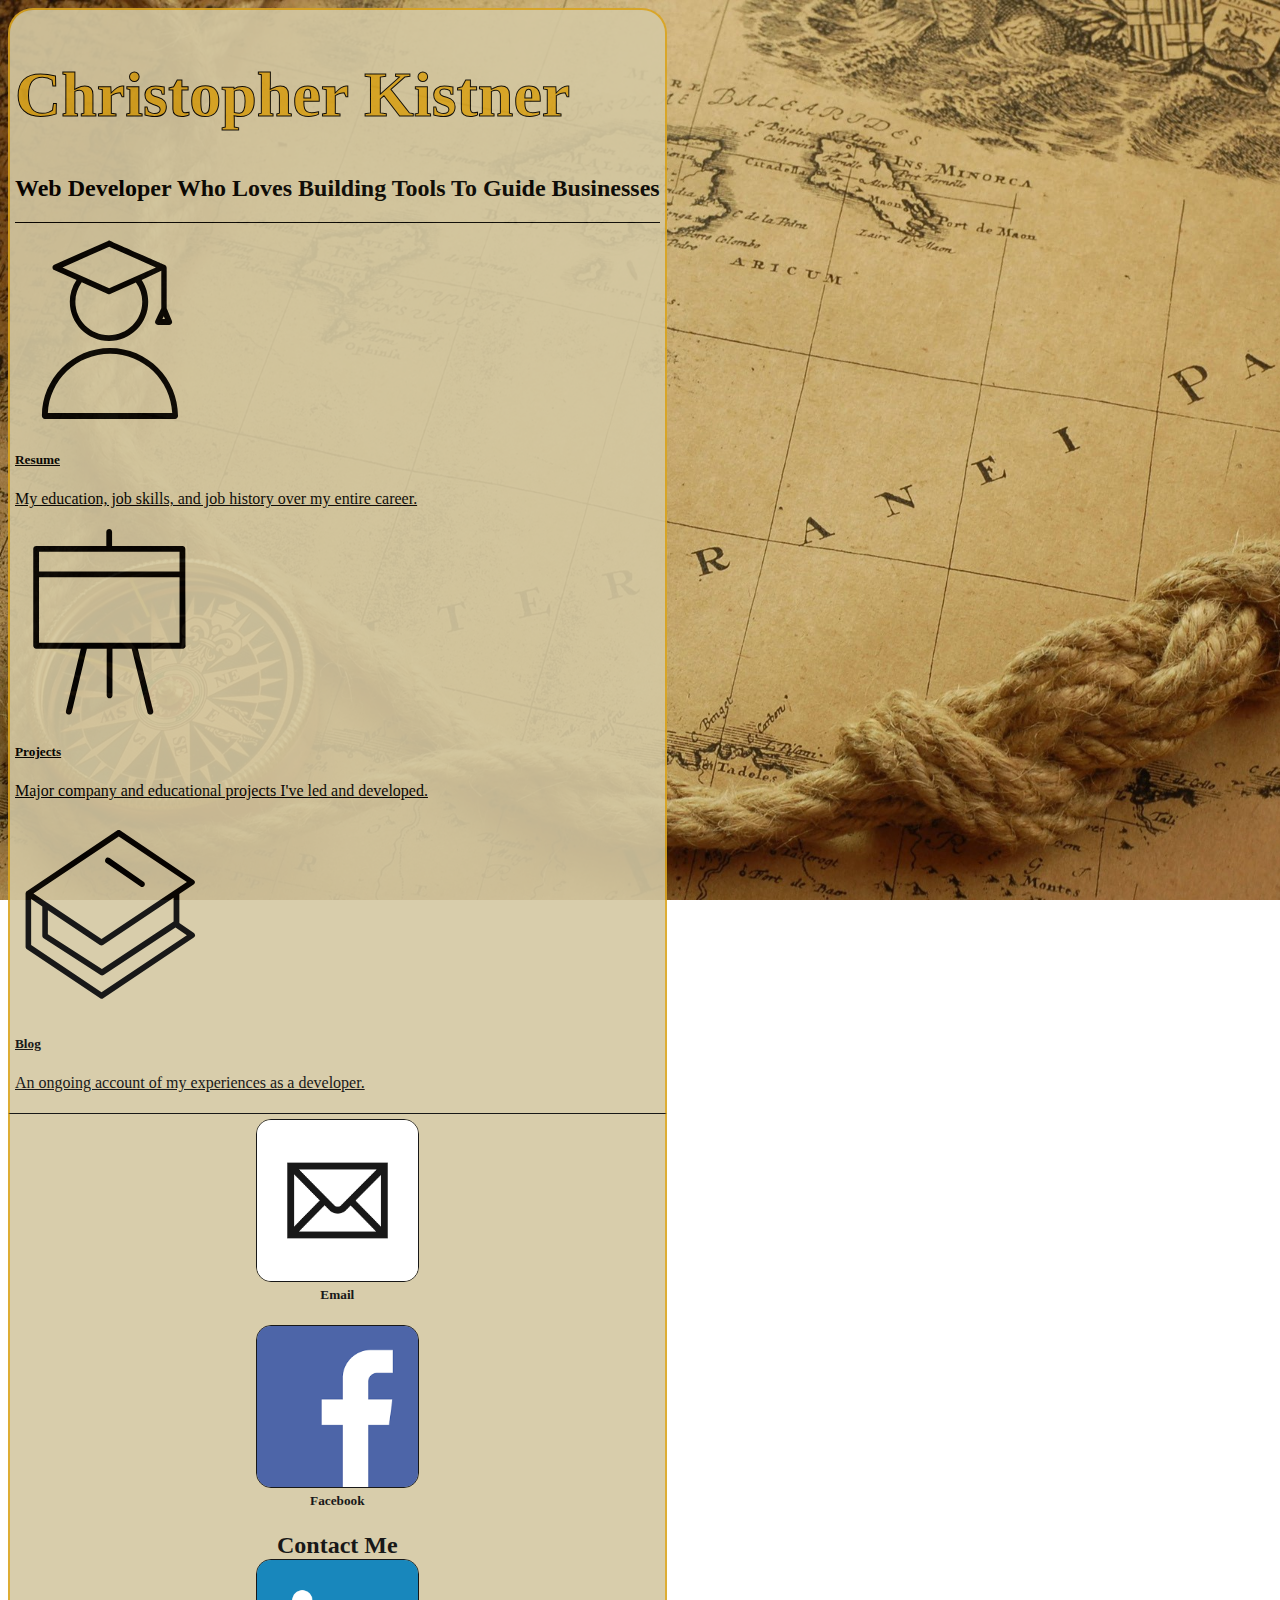
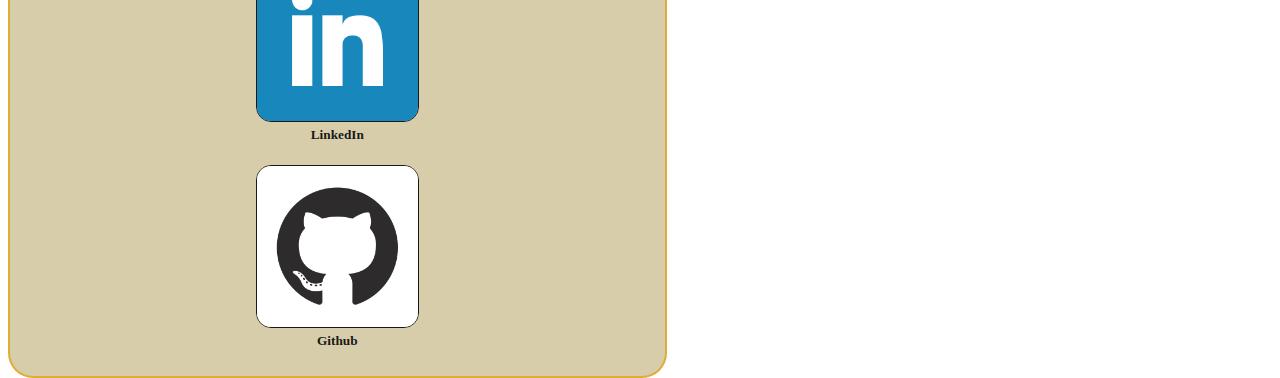
==== index.html @ 2a0204a5 "recommit of repo to fix issue of missing image files." ====
<!DOCTYPE html>
<html class="homepage">
<head>
    <meta charset="utf-8" />
    <meta http-equiv="X-UA-Compatible" content="IE=edge">
    <title>Chris Kistner Portfolio Site</title>
    <meta name="viewport" content="width=device-width, initial-scale=1">
    <meta name="Chris Kistner Porfolio Site" content="Web Developer and Marketing Professional site with resume and project history.">
    <link rel="stylesheet" type="text/css" media="screen" href="style-mods.css" />
    <link rel="stylesheet" href="https://stackpath.bootstrapcdn.com/bootstrap/4.1.3/css/bootstrap.min.css" integrity="sha384-MCw98/SFnGE8fJT3GXwEOngsV7Zt27NXFoaoApmYm81iuXoPkFOJwJ8ERdknLPMO" crossorigin="anonymous">
    <script src="https://code.jquery.com/jquery-3.3.1.slim.min.js" integrity="sha384-q8i/X+965DzO0rT7abK41JStQIAqVgRVzpbzo5smXKp4YfRvH+8abtTE1Pi6jizo" crossorigin="anonymous"></script>
<script src="https://cdnjs.cloudflare.com/ajax/libs/popper.js/1.14.3/umd/popper.min.js" integrity="sha384-ZMP7rVo3mIykV+2+9J3UJ46jBk0WLaUAdn689aCwoqbBJiSnjAK/l8WvCWPIPm49" crossorigin="anonymous"></script>
<script src="https://stackpath.bootstrapcdn.com/bootstrap/4.1.3/js/bootstrap.min.js" integrity="sha384-ChfqqxuZUCnJSK3+MXmPNIyE6ZbWh2IMqE241rYiqJxyMiZ6OW/JmZQ5stwEULTy" crossorigin="anonymous"></script>
</head>
<body class='homepage'>
    <main class="container homepage flex">
        <div class="row align-items-center homepage justify-content-center">
          <div class="col">
            <div class="row">
              <div class="col pagebar contentbordertop">
                <header>
                  <h1 class="homeName">Christopher Kistner</h1>
                  <h2 >Web Developer Who Loves Building Tools To Guide Businesses</h2>
        </header>
        </div>
        </div>
        <div class="row justify-content-center pagebar contentborderCenter">
          <div class="col-sm">
            <a href="/index2.html"><div class="card cardmargins bg-light border-secondary mb-3 w-75">
              <img class="icons" src="images/3586376 - book education learning teacher.svg" alt="Card image cap">
              <div class="card-body">
                <h5 class="card-title text-center">Resume</h5>
                <p class="card-text text-center">My education, job skills, and job history over my entire career.</p>
              </div>
            </div></a>
          </div>
          <div class="col-sm">
            <a href="/index3.html"><div class="card cardmargins bg-light border-secondary mb-3 w-75">
              <img class="icons" src="images/3586368 - analytics business graph finance flipchart.svg" alt="Card image cap">
              <div class="card-body">
                <h5 class="card-title text-center">Projects</h5>
                <p class="card-text text-center">Major company and educational projects I've led and developed.</p>
              </div>
            </div>
          </a>
          </div>
          <div class="col-sm">
            <a href="/index4.html"><div class="card cardmargins bg-light border-secondary mb-3 w-75" >
              <img class="icons" src="images/3586373 - book education learning school.svg" alt="Card image cap">
              <div class="card-body text-center">
                <h5 class="card-title text-center">Blog</h5>
                <p class="card-text">An ongoing account of my experiences as a developer.</p>
              </div>
            </div>
            </a>
          </div>
        </div>
        <div class="row justify-content-around pagebar contentborderBottom">
          <div class='col-sm cardmargins'>
              <a href="mailto:chris.kistner0@gmail.com"><img class="contactIcons" src="images/email.png" alt="Card image cap"></a>
              <h5 class='tags'>Email</h5>
          </div>
          <div class="col-sm">
              <a href='https://www.facebook.com/christopher.kistner1' target="_blank"><img class="contactIcons" src="images/facebook.png" alt="Card image cap"></a>
              <h5 class='tags'>Facebook</h5>
          </div>
          <div class="col-sm tagTitle">
              <h2 class='tags tagTitle'>Contact Me</h2>
            </div>
            <div class="col-sm">
                <a href="https://www.linkedin.com/in/chris-kistner-10218a5/" target="_blank"><img class="contactIcons" src="images/linkedin.png" alt="Card image cap"></a>
                <h5 class='tags'>LinkedIn</h5></a>
              </div>
              <div class="col-sm">
                  <a href='https://github.com/chriskistner' target="_blank"><img class="contactIcons" src="images/github.png" alt="Card image cap"></a>
                  <h5 class='tags'>Github</h5>
                </div>
          
        </div>
        </div>
      </div>
    </main>
  </body>
</html>
---- style-mods.css ----
body {
    background: url(images/ws_Old_Map_1920x1200.jpg) no-repeat center center fixed; 
    -webkit-background-size: cover;
    -moz-background-size: cover;
    -o-background-size: cover;
    background-size: cover;
    opacity: 0.9;
}
header{
    border-bottom: 1px solid black;
}

footer {
    border-top: 1px solid black;
    width: 100%;
    padding: 5px;
}
a {
    color: black !important;
}

h1, h2, h3, h4, h5, p {
    font-family: 'Trocchi', serif !important;
}

nav {
    background-color: #d4c8a2;
}

.homepage {
    height: 100vh;
}

.flex {
    display:flex;
}
.icons {
    margin-right: auto;
    margin-left: auto;
    height: 15%;
    width:30%;

}
.contactIcons{
    display: block;
    margin-right:auto;
    margin-left: auto;
    width: 25%;
    border-radius: 15px;
    border: 1px solid black;
}

.homeName {
    color: #DAA520;
    -webkit-text-stroke-width: 1px;
    -webkit-text-stroke-color: black;
    font-size: 4em;
}

.pagebar {
    background-color: #d4c8a2;
    padding: 5px;
}

.contentbordertop {
    border-top: 2px solid #DAA520;
    border-right: 2px solid #DAA520;
    border-left: 2px solid #DAA520;
    border-top-right-radius: 25px;
    border-top-left-radius: 25px;
}

.contentborderBottom {
    border-bottom-right-radius: 25px;
    border-bottom-left-radius: 25px;
    border-bottom: 2px solid #DAA520;
    border-right: 2px solid #DAA520;
    border-left: 2px solid #DAA520;
    border-top: 1px solid black;
}

.contentborderCenter {
    border-right: 2px solid #DAA520;
    border-left: 2px solid #DAA520;
}

.cardmargins{
    margin:auto;
}

.tags{
    text-align: center;
    margin-top: 5px;
}

.tagTitle{
    margin-top: auto;
    margin-bottom: auto;
}
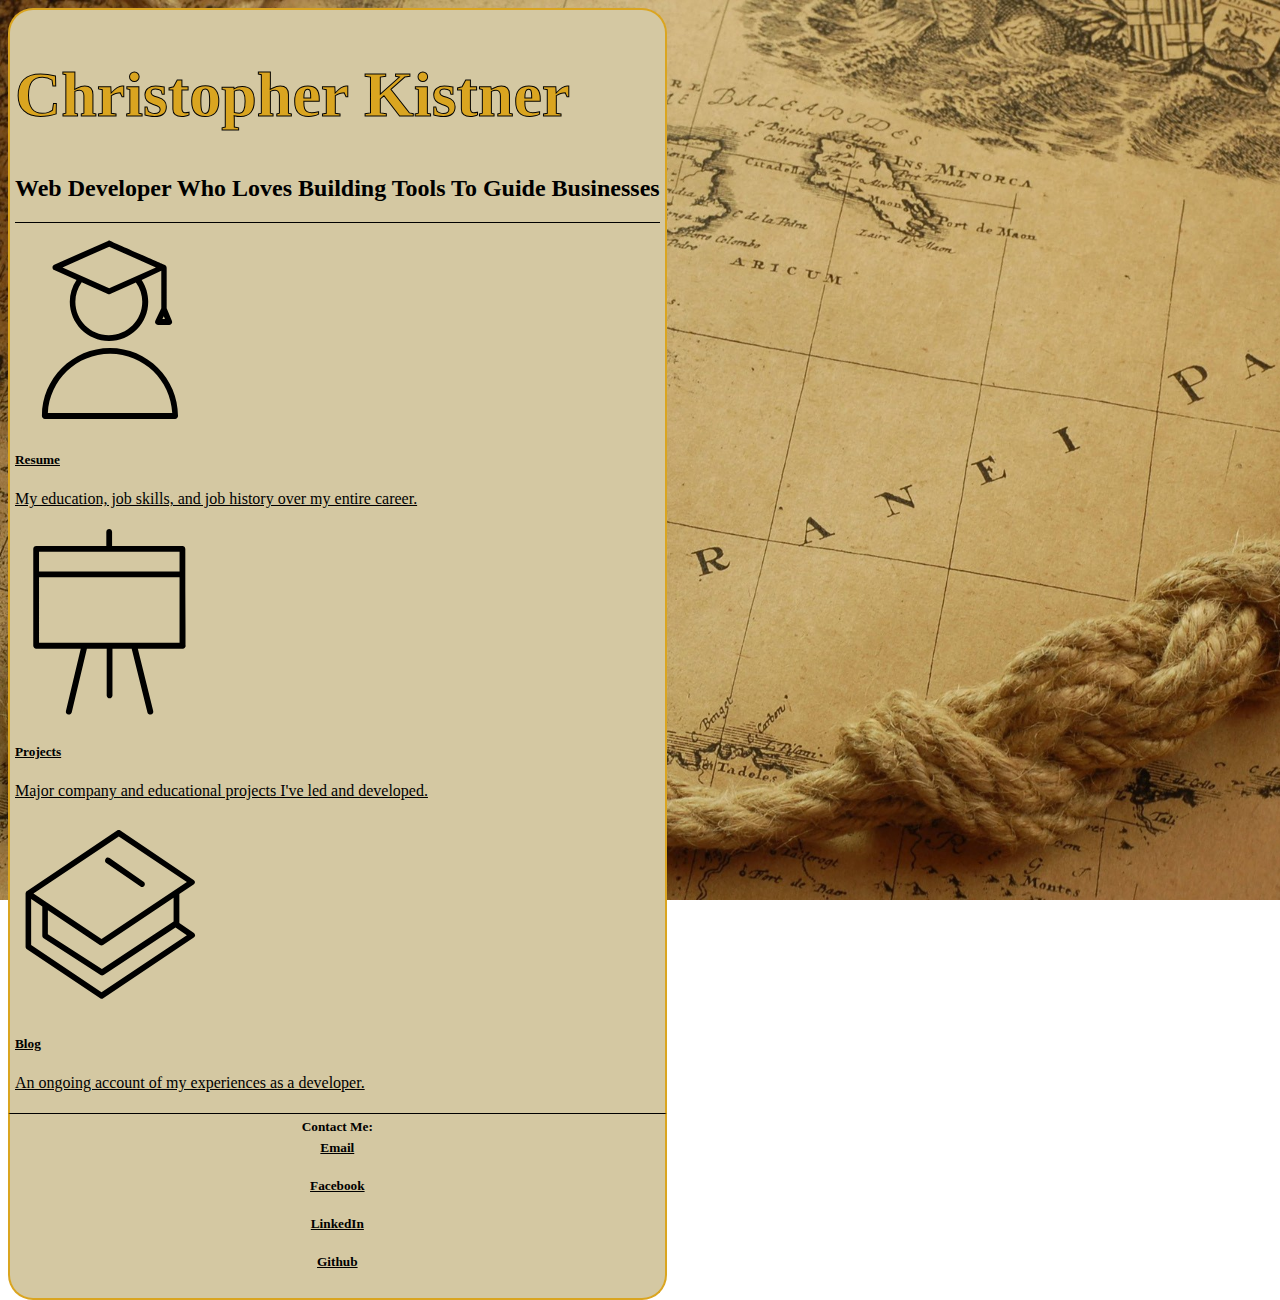
==== commit aaf66043: "reworked footer links and added vertical margins to the overall body containers" ====
--- a/index.html
+++ b/index.html
@@ -55,30 +55,27 @@
             </a>
           </div>
         </div>
+
         <div class="row justify-content-around pagebar contentborderBottom">
+          <div class="col-sm tagTitle">
+            <h5 class='tags tagTitle'>Contact Me:</h5>
+          </div>
           <div class='col-sm cardmargins'>
-              <a href="mailto:chris.kistner0@gmail.com"><img class="contactIcons" src="images/email.png" alt="Card image cap"></a>
-              <h5 class='tags'>Email</h5>
+              <a href="mailto:chris.kistner0@gmail.com"><h5 class='tags'>Email</h5></a>
           </div>
           <div class="col-sm">
-              <a href='https://www.facebook.com/christopher.kistner1' target="_blank"><img class="contactIcons" src="images/facebook.png" alt="Card image cap"></a>
-              <h5 class='tags'>Facebook</h5>
+              <a href='https://www.facebook.com/christopher.kistner1' target="_blank"><h5 class='tags'>Facebook</h5></a>
           </div>
-          <div class="col-sm tagTitle">
-              <h2 class='tags tagTitle'>Contact Me</h2>
-            </div>
-            <div class="col-sm">
-                <a href="https://www.linkedin.com/in/chris-kistner-10218a5/" target="_blank"><img class="contactIcons" src="images/linkedin.png" alt="Card image cap"></a>
-                <h5 class='tags'>LinkedIn</h5></a>
-              </div>
-              <div class="col-sm">
-                  <a href='https://github.com/chriskistner' target="_blank"><img class="contactIcons" src="images/github.png" alt="Card image cap"></a>
-                  <h5 class='tags'>Github</h5>
-                </div>
-          
+          <div class="col-sm">
+                <a href="https://www.linkedin.com/in/chris-kistner-10218a5/" target="_blank"><h5 class='tags'>LinkedIn</h5></a>
+          </div>
+          <div class="col-sm">
+            <a href='https://github.com/chriskistner' target="_blank"><h5 class='tags'>Github</h5></a>
+          </div>
         </div>
         </div>
       </div>
+
     </main>
   </body>
 </html>--- a/style-mods.css
+++ b/style-mods.css
@@ -4,7 +4,6 @@
     -moz-background-size: cover;
     -o-background-size: cover;
     background-size: cover;
-    opacity: 0.9;
 }
 header{
     border-bottom: 1px solid black;
@@ -98,3 +97,10 @@
     margin-bottom: auto;
 }
 
+.projectImage {
+    width: 350px;
+    height: 200px;
+    margin-right: 10px;
+    margin-bottom: 10px;
+}
+
